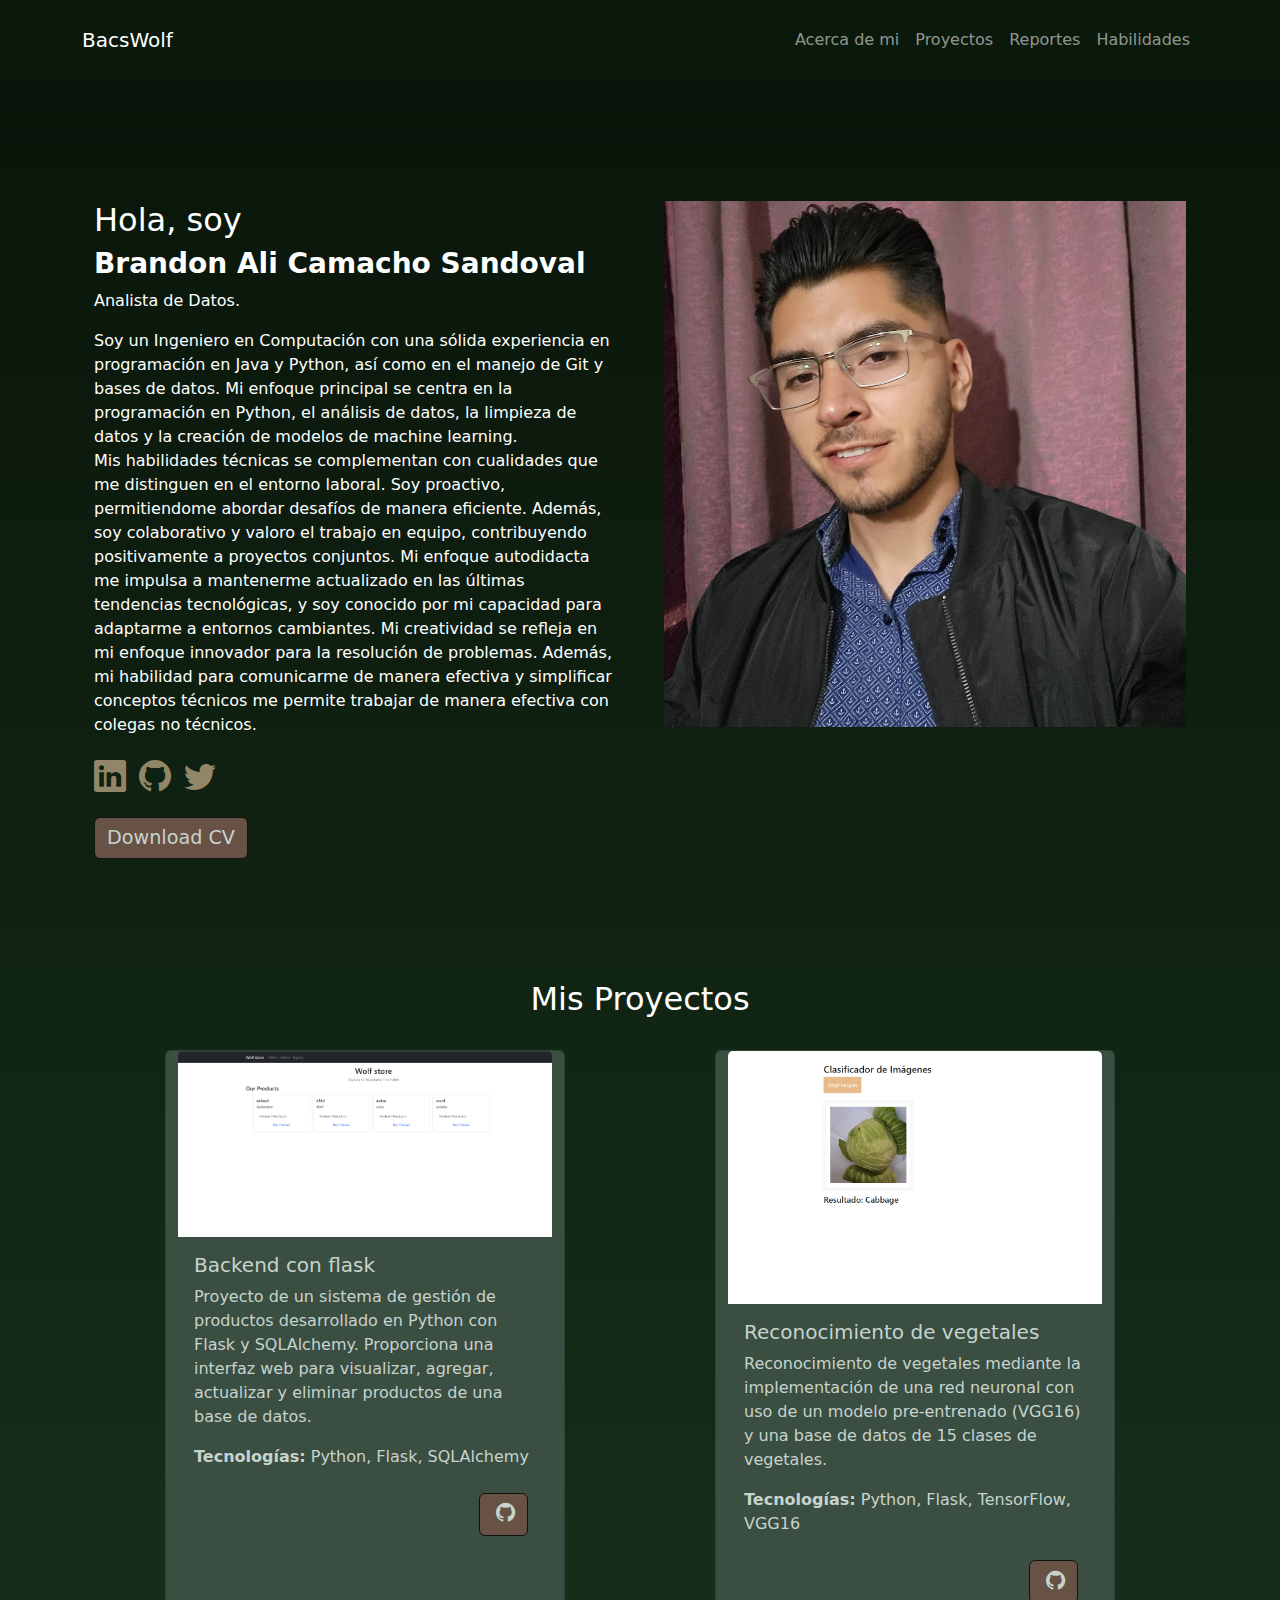
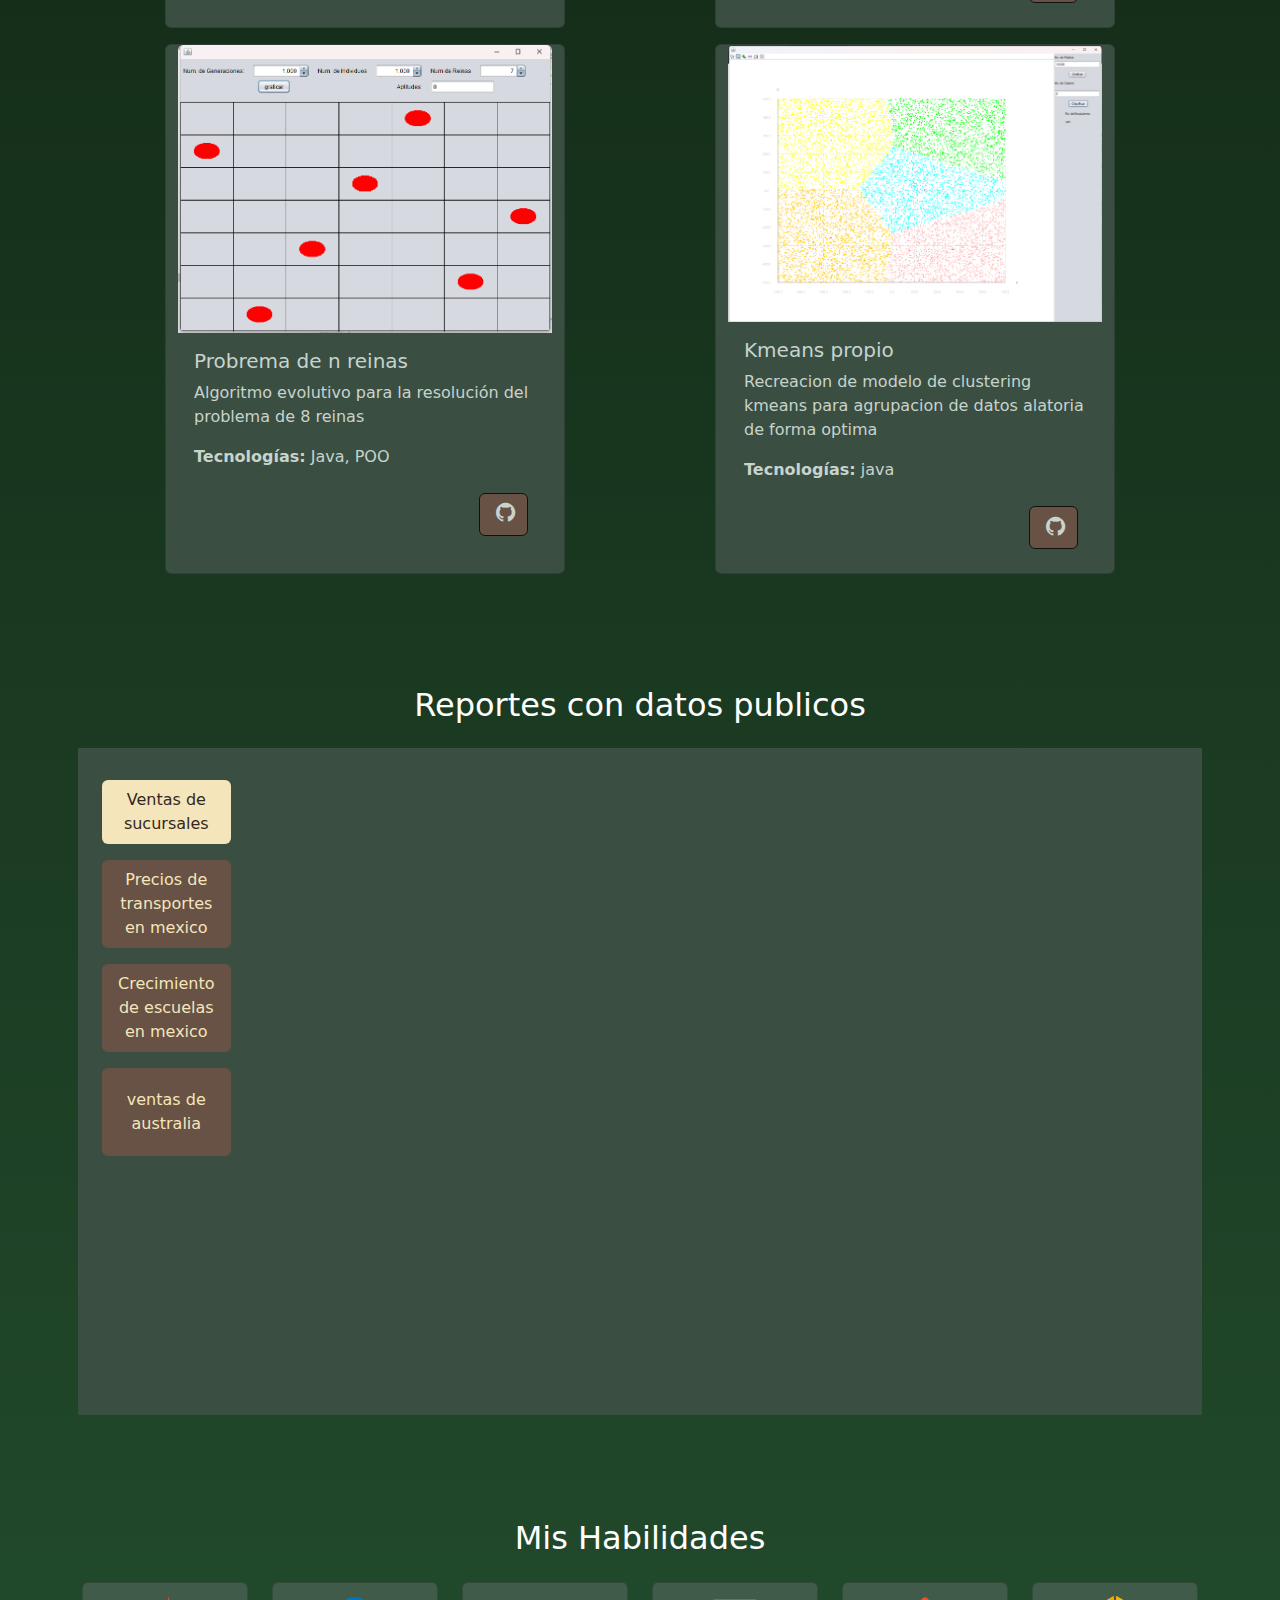
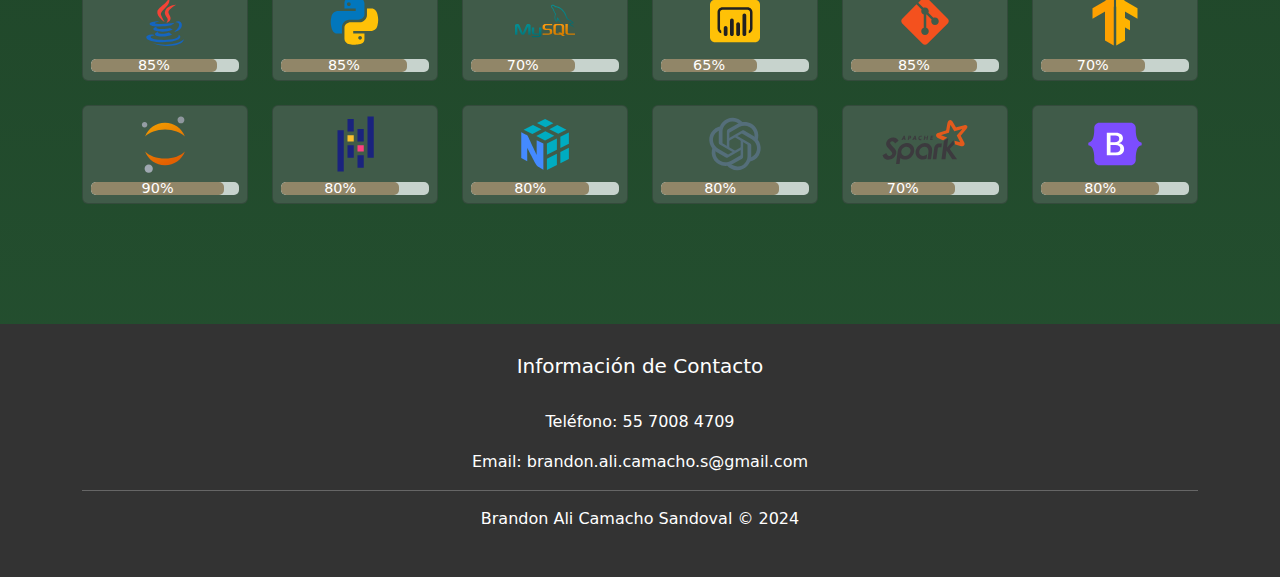
==== index.html @ 271fa75e "funcional" ====
<!DOCTYPE html>
<html lang="en">

<head>
    <meta charset="UTF-8">
    <meta name="viewport" content="width=device-width, initial-scale=1.0">
    <link href="https://cdn.jsdelivr.net/npm/bootstrap@5.3.0/dist/css/bootstrap.min.css" rel="stylesheet">
    <link rel="stylesheet" href="https://cdn.jsdelivr.net/npm/bootstrap-icons@1.11.3/font/bootstrap-icons.min.css">
    <link rel="stylesheet" href="/templates/css/style.css">
    <title>Portafolio</title>
</head>

<body class="bg-dark text-white container-gradient">

    <nav class="navbar  navbar-expand-lg navbar-dark sticky-top" style="background-color:#0b190b; min-height: 80px;">
        <div class="container-lg">
            <a class="navbar-brand" href="#">BacsWolf</a>
            <button class="navbar-toggler" type="button" data-bs-toggle="collapse" data-bs-target="#navbarNav"
                aria-controls="navbarNav" aria-expanded="false" aria-label="Toggle navigation">
                <span class="navbar-toggler-icon"></span>
            </button>
            <div class="collapse navbar-collapse justify-content-end " id="navbarNav">
                <ul class="navbar-nav ">
                    <li class="nav-item">
                        <a class="nav-link" href="#aboutMe">Acerca de mi</a>
                    </li>
                    <li class="nav-item">
                        <a class="nav-link" href="#project">Proyectos</a>
                    </li>
                    <li class="nav-item">
                        <a class="nav-link" href="#report">Reportes</a>
                    </li>
                    <li class="nav-item">
                        <a class="nav-link" href="#skills">Habilidades</a>
                    </li>
                </ul>
            </div>
        </div>
    </nav>
    <div class="container d-flex align-items-center  min-vh-100 " id="aboutMe">
        <div class="row ">
            <div class="col-lg-6 col-md-12 p-4 ">
                <h2>Hola, soy</h2>
                <h3><strong>Brandon Ali Camacho Sandoval</strong></h3>
                <p>Analista de Datos.</p>
                <p>Soy un Ingeniero en Computación con una sólida experiencia en programación en Java y Python, así como
                    en el manejo de Git y bases de datos. Mi enfoque principal se centra en la programación en Python,
                    el análisis de datos, la limpieza de datos y la creación de modelos de machine learning. <br>
                    Mis habilidades técnicas se complementan con cualidades que me distinguen en el entorno laboral. Soy
                    proactivo, permitiendome abordar desafíos de manera eficiente. Además, soy colaborativo y valoro el
                    trabajo en equipo, contribuyendo positivamente a proyectos
                    conjuntos. Mi enfoque autodidacta me impulsa a mantenerme actualizado en las últimas tendencias
                    tecnológicas, y soy conocido por mi capacidad para adaptarme a entornos cambiantes. Mi creatividad
                    se refleja en mi enfoque innovador para la resolución de problemas. Además, mi habilidad para
                    comunicarme de manera efectiva y simplificar conceptos técnicos me permite trabajar de manera
                    efectiva con colegas no técnicos.
                </p>

                <ul class="social-icons list-inline">
                    <li class="list-inline-item"><a class="social-icon-link" href="https://linkedin.com/in/bacswolf"
                            target="_blank"><i class="bi bi-linkedin mi-icono"></i></a></li>
                    <li class="list-inline-item"><a class="social-icon-link mi-icono" href="https://github.com/Bacswolf"
                            target="_blank"><i class="bi bi-github"></i></a></li>
                    <li class="list-inline-item"><a class="social-icon-link mi-icono"
                            href="https://twitter.com/bacswolf" target="_blank"><i class="bi bi-twitter"></i></a></li>
                </ul>

                <a class="btn btn-light mi-boton" href="#" role="button">Download CV</a>
            </div>
            <div class="col-lg-6 justify-content-end col-md-12 p-4">
                <img src="/img/selfie.jpg" alt=" Imagen falsa" class="img-fluid" style="max-width: 100%;">
            </div>
        </div>
    </div>
    <div id="gif-container">
        <img id="gif-img" src="" alt="GIF">
    </div>

    <!-- Proyectos -->
    <div class="container  vh-60 mb-5" id="project">
        <h2 class="text-center mb-4">Mis Proyectos</h2>

        <ul class="row list-unstyled d-flex justify-content-around m-2">
            <!-- Proyecto 1 -->

            <li class="card col-lg-4 col-md-5 custom-bg-color m-2" style="width: 25rem;">
                <img src="/img/flask_tienda.png" alt="Proyecto 1 Imagen" class="card-img-top"
                    data-gif-src="/img/flask_tienda_g.gif" onmouseover="mostrarGif(this)" onmouseout="ocultarGif()">
                <div class="card-body">
                    <h5 class="card-title">Backend con flask</h5>
                    <p class="card-text">Proyecto de un sistema de gestión de productos desarrollado en Python con
                        Flask y SQLAlchemy. Proporciona una interfaz web para visualizar, agregar, actualizar y eliminar
                        productos de una base de datos.
                    </p>
                    <p class="card-text"><strong>Tecnologías:</strong> Python, Flask, SQLAlchemy</p>
                    <div class="d-flex justify-content-end">
                        <a href="https://github.com/Bacswolf/tienda-backend-flask" class="btn mi-boton m-2"
                            target="_blank"><i class="bi bi-github ms-1"></i></a>
                        <!--<a href="tu_pagina_destino.html" class="btn mi-boton m-2" target="_blank"><i
                                class="bi bi-eye-fill ms-1 "></i></a> -->
                    </div>
                </div>
            </li>

            <!-- Proyecto 2 -->
            <li class="card col-lg-4 col-md-5 custom-bg-color m-2" style="width: 25rem;">
                <img src="/img/Vegetales.png" alt="Proyecto 1 Imagen" class="card-img-top"
                    data-gif-src="/img/G_vegetales.gif" onmouseover="mostrarGif(this)" onmouseout="ocultarGif()">
                <div class="card-body">
                    <h5 class="card-title">Reconocimiento de vegetales</h5>
                    <p class="card-text">Reconocimiento de vegetales mediante la implementación de una red neuronal con
                        uso de un modelo pre-entrenado (VGG16) y una base de datos de 15 clases de vegetales.</p>
                    <p class="card-text"><strong>Tecnologías:</strong> Python, Flask, TensorFlow, VGG16</p>
                    <div class="d-flex justify-content-end">
                        <a href="https://github.com/Bacswolf/reconociminto-vegetales-flask" class="btn mi-boton m-2"
                            target="_blank"><i class="bi bi-github ms-1"></i></a>
                        <!--<a href="tu_pagina_destino.html" class="btn mi-boton m-2" target="_blank"><i
                                class="bi bi-eye-fill ms-1 "></i></a> -->
                    </div>
                </div>
            </li>

            <!-- Proyecto 3 -->
            <li class="card col-lg-4 col-md-5 custom-bg-color m-2" style="width: 25rem;">
                <img src="/img/reinas.png" alt="Proyecto 1 Imagen" class="card-img-top" data-gif-src="/img/P_reinas.gif"
                    onmouseover="mostrarGif(this)" onmouseout="ocultarGif()">
                <div class="card-body">
                    <h5 class="card-title">Probrema de n reinas</h5>
                    <p class="card-text">Algoritmo evolutivo para la resolución del problema de 8 reinas</p>
                    <p class="card-text"><strong>Tecnologías:</strong> Java, POO</p>
                    <div class="d-flex justify-content-end">
                        <a href="https://github.com/Bacswolf/Reinas8" class="btn mi-boton m-2" target="_blank"><i
                                class="bi bi-github ms-1"></i></a>
                        <!--<a href="tu_pagina_destino.html" class="btn mi-boton m-2" target="_blank"><i
                                class="bi bi-eye-fill ms-1 "></i></a> -->
                    </div>
                </div>
            </li>
            <!-- Proyecto 4 -->
            <li class="card col-lg-4 col-md-5 custom-bg-color m-2" style="width: 25rem;">
                <img src="/img/kmeans.png" alt="Proyecto 1 Imagen" class="card-img-top" data-gif-src="/img/P_kmeans.gif"
                    onmouseover="mostrarGif(this)" onmouseout="ocultarGif()">
                <div class="card-body">
                    <h5 class="card-title">Kmeans propio</h5>
                    <p class="card-text">Recreacion de modelo de clustering kmeans para agrupacion de datos alatoria de
                        forma optima</p>
                    <p class="card-text"><strong>Tecnologías:</strong> java</p>
                    <div class="d-flex justify-content-end">
                        <a href="https://github.com/Bacswolf/Kmeans" class="btn mi-boton m-2" target="_blank"><i
                                class="bi bi-github ms-1"></i></a>
                        <!--<a href="tu_pagina_destino.html" class="btn mi-boton m-2" target="_blank"><i
                                class="bi bi-eye-fill ms-1 "></i></a> -->
                    </div>
                </div>
            </li>
        </ul>
    </div>
    <!-- muestra de reportes -->
    <div class="container  text-center p-2 mt-5" id="report">
        <h2 class="mb-4 mt-5 ">Reportes con datos publicos </h2>
        <div class="d-flex align-items-start custom-bg-color p-4">

            <div class="nav flex-column nav-pills  col-lg-1 " id="v-pills-tab" role="tablist"
                aria-orientation="vertical">
                <button class="nav-link active custom-nav-link my-2" id="v-pills-home-tab" data-bs-toggle="pill"
                    data-bs-target="#v-pills-home" type="button" role="tab" aria-controls="v-pills-home"
                    aria-selected="true">Ventas de sucursales</button>
                <button class="nav-link custom-nav-link my-2" id="v-pills-profile-tab" data-bs-toggle="pill"
                    data-bs-target="#v-pills-profile" type="button" role="tab" aria-controls="v-pills-profile"
                    aria-selected="false">Precios de transportes en
                    mexico</button>

                <button class="nav-link custom-nav-link my-2" id="v-pills-messages-tab" data-bs-toggle="pill"
                    data-bs-target="#v-pills-messages" type="button" role="tab" aria-controls="v-pills-messages"
                    aria-selected="false">Crecimiento de escuelas
                    en mexico</button>
                <button class="nav-link custom-nav-link my-2" id="v-pills-settings-tab" data-bs-toggle="pill"
                    data-bs-target="#v-pills-settings" type="button" role="tab" aria-controls="v-pills-settings"
                    aria-selected="false">ventas de
                    australia</button>
            </div>
            <div class="tab-content col-lg-11 " id="v-pills-tabContent">
                <div class="tab-pane fade show active" id="v-pills-home" role="tabpanel"
                    aria-labelledby="v-pills-home-tab" tabindex="0"><iframe title="proy_1" width="1024" height="612"
                        src="https://app.powerbi.com/view?r=eyJrIjoiM2Q2NWVlMjQtYTYzZi00OWRjLThiYWMtNzA2MTNkYTM4N2ZiIiwidCI6ImE5ZTE3ZjllLTkwYmUtNDFkMC04NGViLTZhNDhlYmU5ZmVjMCIsImMiOjR9"
                        frameborder="0" allowFullScreen="true"></iframe></div>
                <div class="tab-pane fade" id="v-pills-profile" role="tabpanel" aria-labelledby="v-pills-profile-tab"
                    tabindex="0"><iframe title="proy_2" width="1024" height="612"
                        src="https://app.powerbi.com/view?r=eyJrIjoiZDMwMjRmNzItZGRiMy00YjU5LWIwMDEtMTM4MTQ1YTY1OTdjIiwidCI6ImE5ZTE3ZjllLTkwYmUtNDFkMC04NGViLTZhNDhlYmU5ZmVjMCIsImMiOjR9"
                        frameborder="0" allowFullScreen="true"></iframe></div>

                <div class="tab-pane fade" id="v-pills-messages" role="tabpanel" aria-labelledby="v-pills-messages-tab"
                    tabindex="0"><iframe title="Proyecto_escuelas" width="1024" height="612"
                        src="https://app.powerbi.com/view?r=eyJrIjoiNTFhYjM2YjctMmM4ZS00NDM1LThhZmEtN2NmY2QxZDg3OWFhIiwidCI6ImE5ZTE3ZjllLTkwYmUtNDFkMC04NGViLTZhNDhlYmU5ZmVjMCIsImMiOjR9"
                        frameborder="0" allowFullScreen="true"></iframe></div>
                <div class="tab-pane fade" id="v-pills-settings" role="tabpanel" aria-labelledby="v-pills-settings-tab"
                    tabindex="0"><iframe title="proy_ventas_australia" width="1024" height="612"
                        src="https://app.powerbi.com/view?r=eyJrIjoiNGRjNjczMDUtODc0ZS00MDdjLWJhN2UtM2VkYzg4MDM4MjE1IiwidCI6ImE5ZTE3ZjllLTkwYmUtNDFkMC04NGViLTZhNDhlYmU5ZmVjMCIsImMiOjR9"
                        frameborder="0" allowFullScreen="true"></iframe>s</div>
            </div>
        </div>
    </div>
    <!-- Habilidades -->
    <div class="container  text-center py-5" id="skills">
        <h2 class="mb-4 mt-5 ">Mis Habilidades</h2>

        <div class="row justify-content-center mt-1">
            <!-- Grupo 1 -->
            <div class="col-lg-2 col-md-4 col-sm-5 mb-4">
                <div class="card custom-bg-color2 text-white text-center p-2 position-relative">
                    <!-- Reemplaza "tu-svg-1.svg" con la ruta de tu primer SVG -->
                    <img src="/img/icons8-logotipo-de-java-coffee-cup.svg" alt="Tecnología 1" class="img-fluid"
                        style="max-height: 60px;">
                    <div class="progress  progress-bar-success mt-2" role="progressbar" aria-label="Example with label"
                        aria-valuenow="25" aria-valuemin="0" aria-valuemax="100">
                        <div class="progress-bar" style="width: 85%">85%</div>
                    </div>
                </div>
            </div>
            <!-- Grupo 2 -->
            <div class="col-lg-2 col-md-4 col-sm-5 mb-4">
                <div class="card custom-bg-color2 text-white text-center p-2 position-relative">
                    <img src="/img/icons8-python.svg" alt="Tecnología 1" class="img-fluid" style="max-height: 60px;">
                    <div class="progress  progress-bar-success mt-2" role="progressbar" aria-label="Example with label"
                        aria-valuenow="25" aria-valuemin="0" aria-valuemax="100">
                        <div class="progress-bar" style="width: 85%">85%</div>
                    </div>
                </div>
            </div>

            <!-- Grupo 2 -->
            <div class="col-lg-2 col-md-4 col-sm-5 mb-4">
                <div class="card custom-bg-color2 text-white text-center p-2 position-relative">
                    <img src="/img/icons8-mysql.svg" alt="Tecnología 1" class="img-fluid" style="max-height: 60px;">
                    <div class="progress  progress-bar-success mt-2" role="progressbar" aria-label="Example with label"
                        aria-valuenow="25" aria-valuemin="0" aria-valuemax="100">
                        <div class="progress-bar" style="width: 70%">70%</div>
                    </div>
                </div>
            </div>

            <!-- Grupo 2 -->
            <div class="col-lg-2 col-md-4 col-sm-5 mb-4">
                <div class="card custom-bg-color2 text-white text-center p-2 position-relative">
                    <img src="/img/icons8-power-bi.svg" alt="Tecnología 1" class="img-fluid" style="max-height: 60px;">
                    <div class="progress  progress-bar-success mt-2" role="progressbar" aria-label="Example with label"
                        aria-valuenow="25" aria-valuemin="0" aria-valuemax="100">
                        <div class="progress-bar" style="width: 65%">65%</div>
                    </div>
                </div>
            </div>
            <!-- Grupo 2 -->
            <div class="col-lg-2 col-md-4 col-sm-5 mb-4">
                <div class="card custom-bg-color2 text-white text-center p-2 position-relative">
                    <img src="/img/icons8-git.svg" alt="Tecnología 1" class="img-fluid" style="max-height: 60px;">
                    <div class="progress  progress-bar-success mt-2" role="progressbar" aria-label="Example with label"
                        aria-valuenow="25" aria-valuemin="0" aria-valuemax="100">
                        <div class="progress-bar" style="width: 85%">85%</div>
                    </div>
                </div>
            </div>

            <!-- Grupo 2 -->
            <div class="col-lg-2 col-md-4 col-sm-5 mb-4">
                <div class="card custom-bg-color2 text-white text-center p-2 position-relative">
                    <img src="/img/icons8-flujo-tensor.svg" alt="Tecnología 1" class="img-fluid"
                        style="max-height: 60px;">
                    <div class="progress  progress-bar-success mt-2" role="progressbar" aria-label="Example with label"
                        aria-valuenow="25" aria-valuemin="0" aria-valuemax="100">
                        <div class="progress-bar" style="width: 70%">70%</div>
                    </div>
                </div>
            </div>
            <!-- Grupo 2 -->
            <div class="col-lg-2 col-md-4 col-sm-5 mb-4">
                <div class="card custom-bg-color2 text-white text-center p-2 position-relative">
                    <img src="/img/icons8-jupyter.svg" alt="Tecnología 1" class="img-fluid" style="max-height: 60px;">
                    <div class="progress  progress-bar-success mt-2" role="progressbar" aria-label="Example with label"
                        aria-valuenow="25" aria-valuemin="0" aria-valuemax="100">
                        <div class="progress-bar" style="width: 90%">90%</div>
                    </div>
                </div>
            </div>

            <!-- Grupo 2 -->
            <div class="col-lg-2 col-md-4 col-sm-5 mb-4">
                <div class="card custom-bg-color2 text-white text-center p-2 position-relative">
                    <img src="/img/icons8-pandas.svg" alt="Tecnología 1" class="img-fluid" style="max-height: 60px;">
                    <div class="progress  progress-bar-success mt-2" role="progressbar" aria-label="Example with label"
                        aria-valuenow="25" aria-valuemin="0" aria-valuemax="100">
                        <div class="progress-bar" style="width: 80%">80%</div>
                    </div>
                </div>
            </div>



            <!-- Grupo 2 -->
            <div class="col-lg-2 col-md-4 col-sm-5 mb-4">
                <div class="card custom-bg-color2 text-white text-center p-2 position-relative">
                    <img src="/img/icons8-engordado.svg" alt="Tecnología 1" class="img-fluid" style="max-height: 60px;">
                    <div class="progress  progress-bar-success mt-2" role="progressbar" aria-label="Example with label"
                        aria-valuenow="25" aria-valuemin="0" aria-valuemax="100">
                        <div class="progress-bar" style="width: 80%">80%</div>
                    </div>
                </div>
            </div>

            <!-- Grupo 2 -->
            <div class="col-lg-2 col-md-4 col-sm-5 mb-4">
                <div class="card custom-bg-color2 text-white text-center p-2 position-relative">
                    <img src="/img/icons8-chatear.svg" alt="Tecnología 1" class="img-fluid" style="max-height: 60px;">
                    <div class="progress  progress-bar-success mt-2" role="progressbar" aria-label="Example with label"
                        aria-valuenow="25" aria-valuemin="0" aria-valuemax="100">
                        <div class="progress-bar" style="width: 80%">80%</div>
                    </div>
                </div>
            </div>

            <!-- Grupo 2 -->
            <div class="col-lg-2 col-md-4 col-sm-5 mb-4">
                <div class="card custom-bg-color2 text-white text-center p-2 position-relative">
                    <img src="/img/apache_spark-ar21.svg" alt="Tecnología 1" class="img-fluid"
                        style="max-height: 60px;">
                    <div class="progress  progress-bar-success mt-2" role="progressbar" aria-label="Example with label"
                        aria-valuenow="25" aria-valuemin="0" aria-valuemax="100">
                        <div class="progress-bar" style="width: 70%">70%</div>
                    </div>
                </div>
            </div>

            <!-- Grupo 2 -->
            <div class="col-lg-2 col-md-4 col-sm-5 mb-4">
                <div class="card custom-bg-color2 text-white text-center p-2 position-relative">
                    <img src="/img/icons8-oreja.svg" alt="Tecnología 1" class="img-fluid" style="max-height: 60px;">
                    <div class="progress  progress-bar-success mt-2" role="progressbar" aria-label="Example with label"
                        aria-valuenow="25" aria-valuemin="0" aria-valuemax="100">
                        <div class="progress-bar" style="width: 80%">80%</div>
                    </div>
                </div>
            </div>

        </div>
    </div>

    <footer class="footer mt-5 ">
        <div class="container text-center ">
            <h5>Información de Contacto</h5>
            <br>
            <p>Teléfono: 55 7008 4709</p>
            <p>Email: brandon.ali.camacho.s@gmail.com</p>
            <hr>
            <p class="text-center">Brandon Ali Camacho Sandoval &copy; 2024</p>
        </div>

    </footer>

    <script src="https://cdn.jsdelivr.net/npm/bootstrap@5.3.0/dist/js/bootstrap.bundle.min.js"></script>
    <script>
        function mostrarGif(element) {
            var gifSrc = element.getAttribute('data-gif-src');
            document.getElementById('gif-img').setAttribute('src', gifSrc);
            document.getElementById('gif-container').style.display = 'block';
        }

        function ocultarGif() {
            document.getElementById('gif-container').style.display = 'none';
        }
    </script>
</body>

</html>
---- templates/css/style.css ----
/* Estilos personalizados para los iconos */
.mi-icono {
    color: #918668;
    /* Cambia el color a tu preferencia */
    font-size: 2rem;
    /* Ajusta el tamaño del icono */
    /* Agrega otros estilos según sea necesario */
}

.mi-boton {
    background-color: #685145;
    /* Cambia el color de fondo a tu preferencia */
    color: #C7D3CD;
    /* Cambia el color del texto a tu preferencia */
    font-size: 1.2rem;
    border-color: #0F120F;
}

.custom-bg-color {
    background-color: #3a4e42;
    color: #C7D3CD;
    /* Puedes cambiar el código de color según tu preferencia */
}

.custom-bg-color2 {
    background-color: #405B49;
    color: #C7D3CD;
    /* Puedes cambiar el código de color según tu preferencia */
}

.progress-bar {
    height: 13px;
    /* Ajusta el grosor de la barra de progreso */
    border-radius: 5px;
    background-color: #918668;
    font-size: .9rem;
    /* Color de fondo de la barra de progreso cuando está incompleta */
}

.progress {
    height: 13px;
    /* Ajusta el grosor de la barra de progreso */
    border-radius: 5px;
    background-color: #C7D3CD;
    /* Color de fondo de la barra de progreso cuando está incompleta */
}

.container-gradient {
    background: linear-gradient(to bottom, #091409, #255231);
    /* Cambia los colores según tus preferencias */
    border-radius: 10px;
    transition: background 0.5s ease;
    /* Agrega una transición de 0.5 segundos para suavizar el cambio de color */
}


/* Agrega estilos personalizados para el footer si es necesario */
footer {
    background-color: #333;
    color: white;
    padding: 30px 0;
}


/* Estilo para el contenedor del gif */
#gif-container {
    display: none;
    position: fixed;
    top: 0;
    left: 0;
    width: 100%;
    height: 100%;
    background-color: rgba(0, 0, 0, 0.5);
    z-index: 999;
    text-align: center;
}

/* Estilo para la imagen del gif */
#gif-img {
    max-width: 80%;
    max-height: 80%;
    position: absolute;
    top: 50%;
    left: 50%;
    transform: translate(-50%, -50%);
}

/* Estilo para el icono del ojo */
.eye-icon {
    color: #808080;
    /* Gris */
}

.custom-nav-link {
    background-color: #685145;
    /* Cambia el color de fondo según tu preferencia */
    color: #F4E6BA;
    /* Cambia el color del texto a blanco o el que prefieras */
}

/* Agrega estilos para el botón activo si lo deseas */
.custom-nav-link.active {
    background-color: #F4E6BA !important;
    /* Cambia el color de fondo del botón activo según tu preferencia */
    color: #332822 !important;
    /* Cambia el color del texto del botón activo a negro o el que prefieras */
}


.custom-nav-link:hover {
    background-color: #68624F !important;
    /* Cambia el color de fondo cuando se realiza el hover */
    color: #332F25 !important;
    /* Cambia el color del texto cuando se realiza el hover */
}
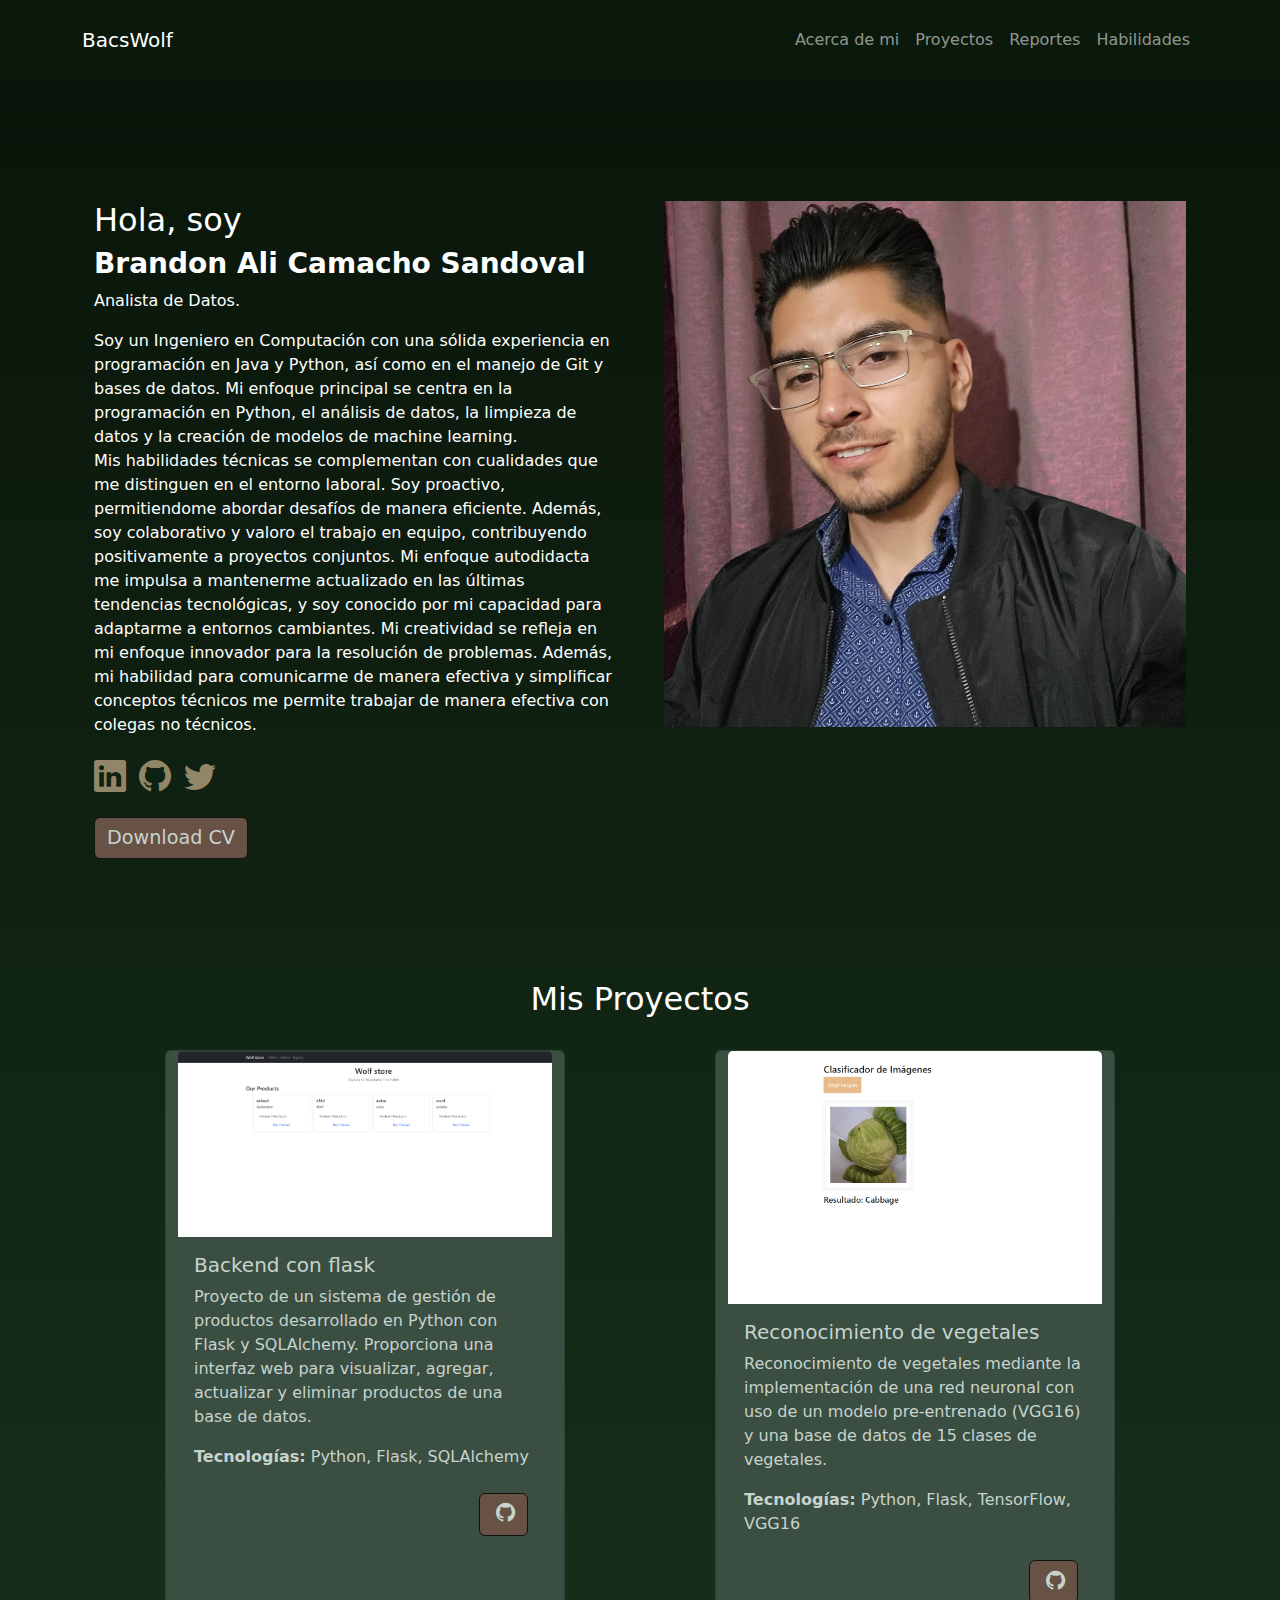
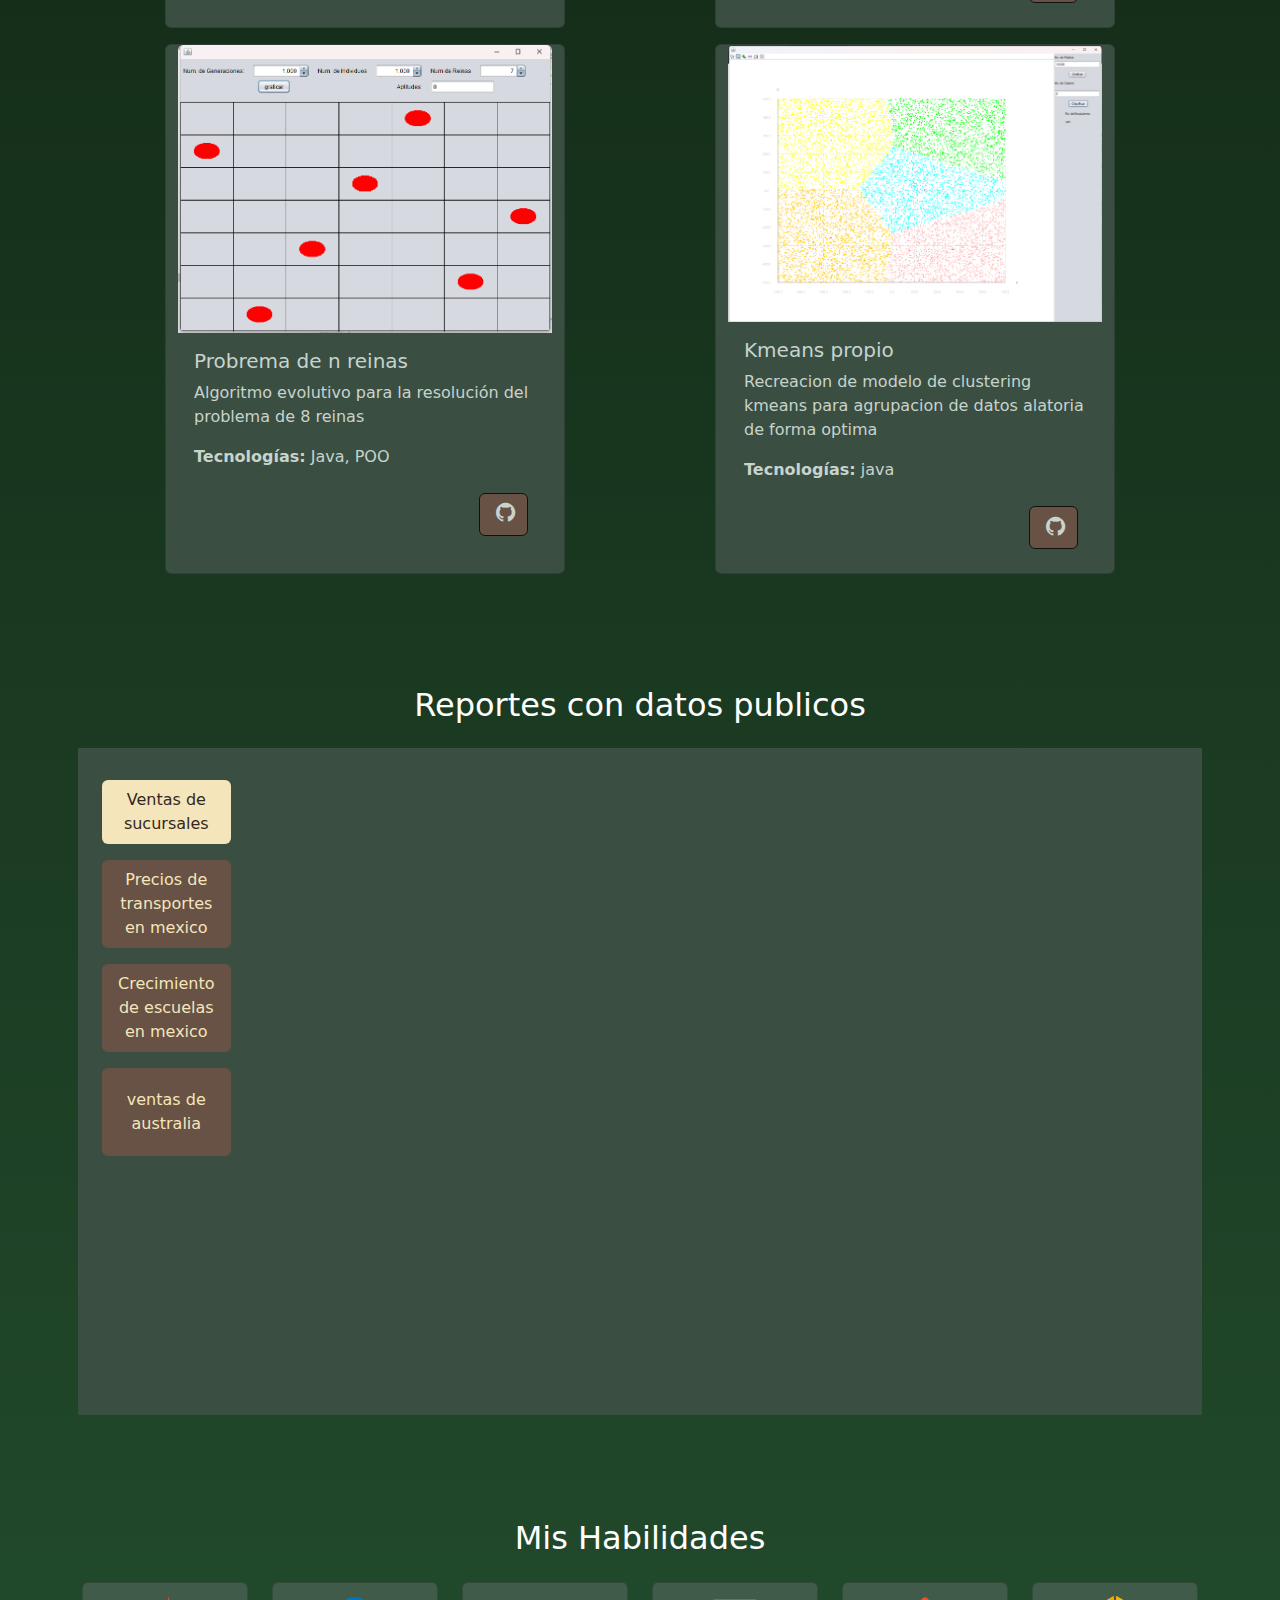
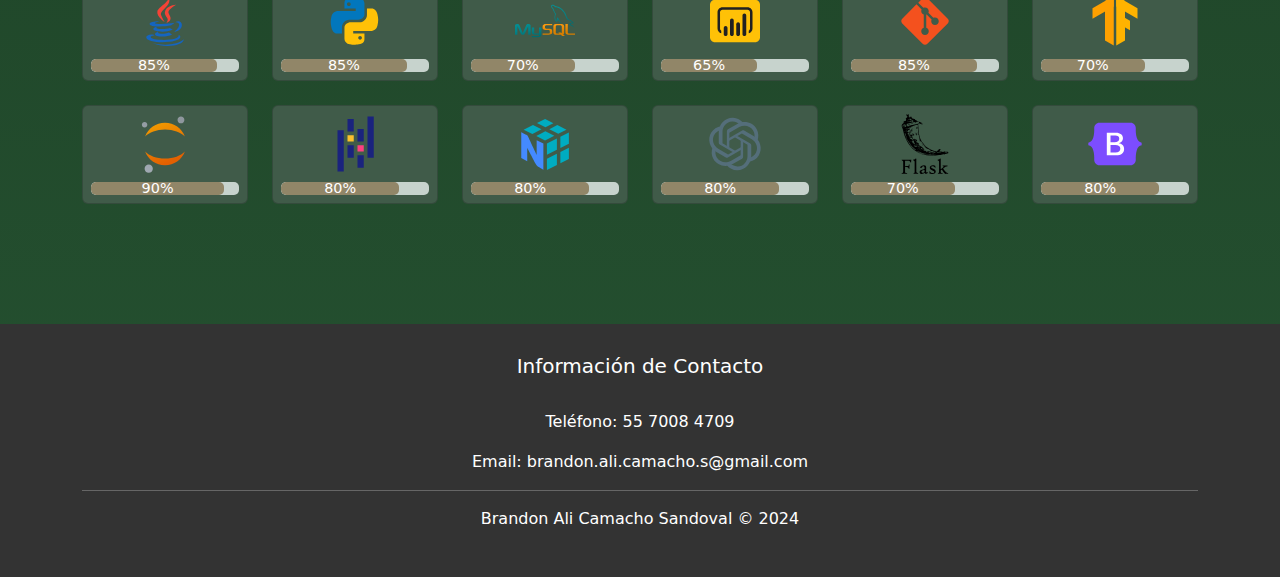
==== commit 48b4914d: "arreglo" ====
--- a/index.html
+++ b/index.html
@@ -196,7 +196,7 @@
                 <div class="tab-pane fade" id="v-pills-settings" role="tabpanel" aria-labelledby="v-pills-settings-tab"
                     tabindex="0"><iframe title="proy_ventas_australia" width="1024" height="612"
                         src="https://app.powerbi.com/view?r=eyJrIjoiNGRjNjczMDUtODc0ZS00MDdjLWJhN2UtM2VkYzg4MDM4MjE1IiwidCI6ImE5ZTE3ZjllLTkwYmUtNDFkMC04NGViLTZhNDhlYmU5ZmVjMCIsImMiOjR9"
-                        frameborder="0" allowFullScreen="true"></iframe>s</div>
+                        frameborder="0" allowFullScreen="true"></iframe></div>
             </div>
         </div>
     </div>
@@ -320,8 +320,7 @@
             <!-- Grupo 2 -->
             <div class="col-lg-2 col-md-4 col-sm-5 mb-4">
                 <div class="card custom-bg-color2 text-white text-center p-2 position-relative">
-                    <img src="/img/apache_spark-ar21.svg" alt="Tecnología 1" class="img-fluid"
-                        style="max-height: 60px;">
+                    <img src="/img/flask.svg" alt="Tecnología 1" class="img-fluid" style="max-height: 60px;">
                     <div class="progress  progress-bar-success mt-2" role="progressbar" aria-label="Example with label"
                         aria-valuenow="25" aria-valuemin="0" aria-valuemax="100">
                         <div class="progress-bar" style="width: 70%">70%</div>
